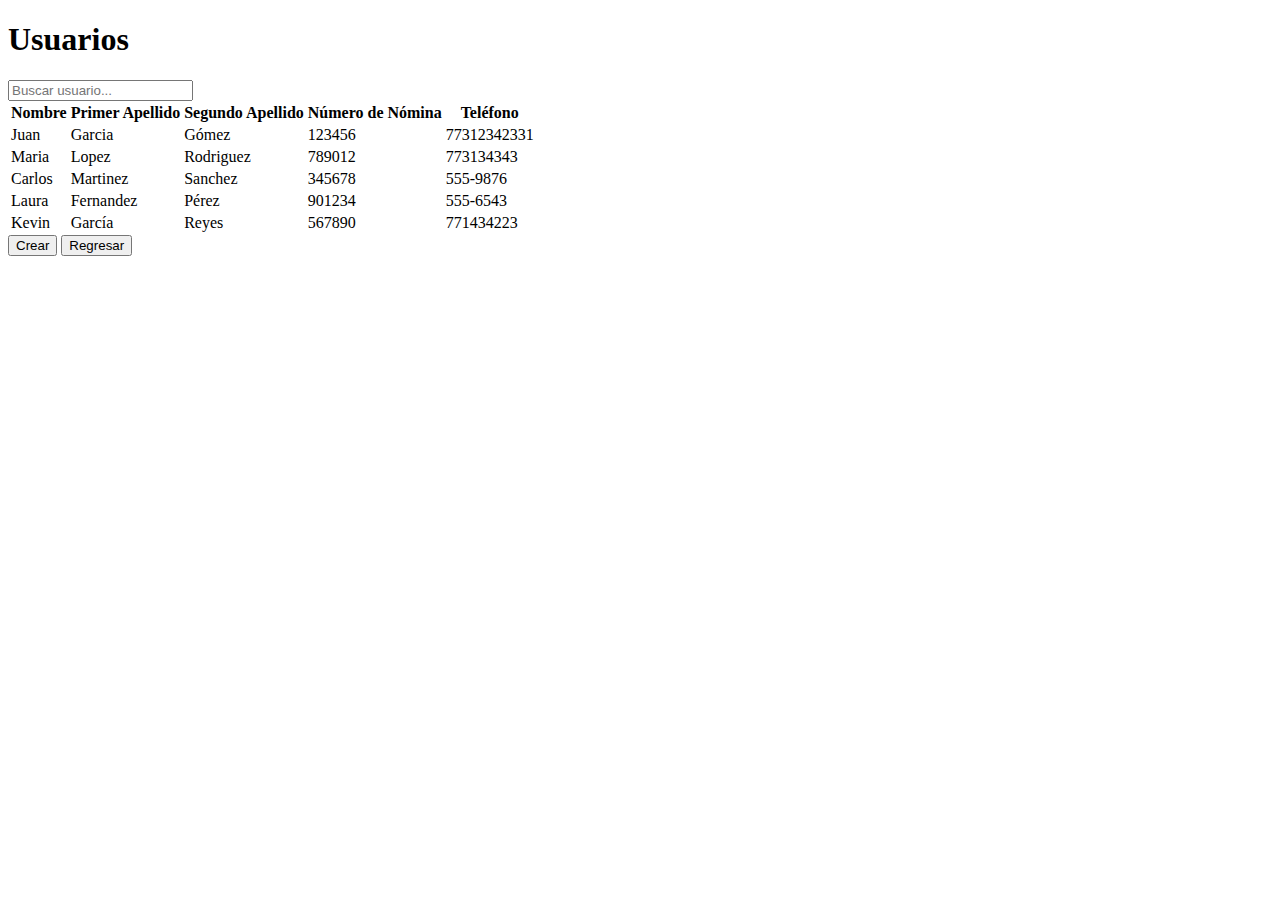
==== MostrarUsuarios.html @ e0e6a34d "Add files via upload" ====
<!DOCTYPE html>
<html lang="es">
<head>
    <meta charset="UTF-8">
    <meta name="viewport" content="width=device-width, initial-scale=1.0">
    <title>Usuarios</title>
    <link rel="stylesheet" href="css/Estilo.css">
    <script src="js/script.js" defer></script>
</head>
<body>
    <div class="app-container">
        <h1>Usuarios</h1>

        <input type="text" id="searchInput" onkeyup="buscarUsuario()" placeholder="Buscar usuario...">

        <table id="userTable" class="user-table">
            <thead>
                <tr>
                    <th>Nombre</th>
                    <th>Primer Apellido</th>
                    <th>Segundo Apellido</th>
                    <th>Número de Nómina</th>
                    <th>Teléfono</th>
                </tr>
            </thead>
            <tbody>
                <tr>
                    <td>Juan</td>
                    <td>Garcia</td>
                    <td>Gómez</td>
                    <td>123456</td>
                    <td>77312342331</td>
                </tr>
                <tr>
                    <td>Maria</td>
                    <td>Lopez</td>
                    <td>Rodriguez</td>
                    <td>789012</td>
                    <td>773134343</td>
                </tr>
                <tr>
                    <td>Carlos</td>
                    <td>Martinez</td>
                    <td>Sanchez</td>
                    <td>345678</td>
                    <td>555-9876</td>
                </tr>
                <tr>
                    <td>Laura</td>
                    <td>Fernandez</td>
                    <td>Pérez</td>
                    <td>901234</td>
                    <td>555-6543</td>
                </tr>
                <tr>
                    <td>Kevin</td>
                    <td>García</td>
                    <td>Reyes</td>
                    <td>567890</td>
                    <td>771434223</td>
                </tr>
            </tbody>
        </table>

        <div class="oval-buttons">
            <button class="oval-button" onclick="window.location.href='RegistrarUsuario.html'">Crear</button>
            <button class="oval-button" onclick="window.location.href='Index.html'">Regresar</button>
        </div>
    </div>

    <script>
        function buscarUsuario() {
            let filtro = document.getElementById("searchInput").value.toLowerCase();
            let filas = document.querySelectorAll("#userTable tbody tr");

            filas.forEach(fila => {
                let textoFila = fila.innerText.toLowerCase();
                fila.style.display = textoFila.includes(filtro) ? "" : "none";
            });
        }
    </script>
</body>
</html>
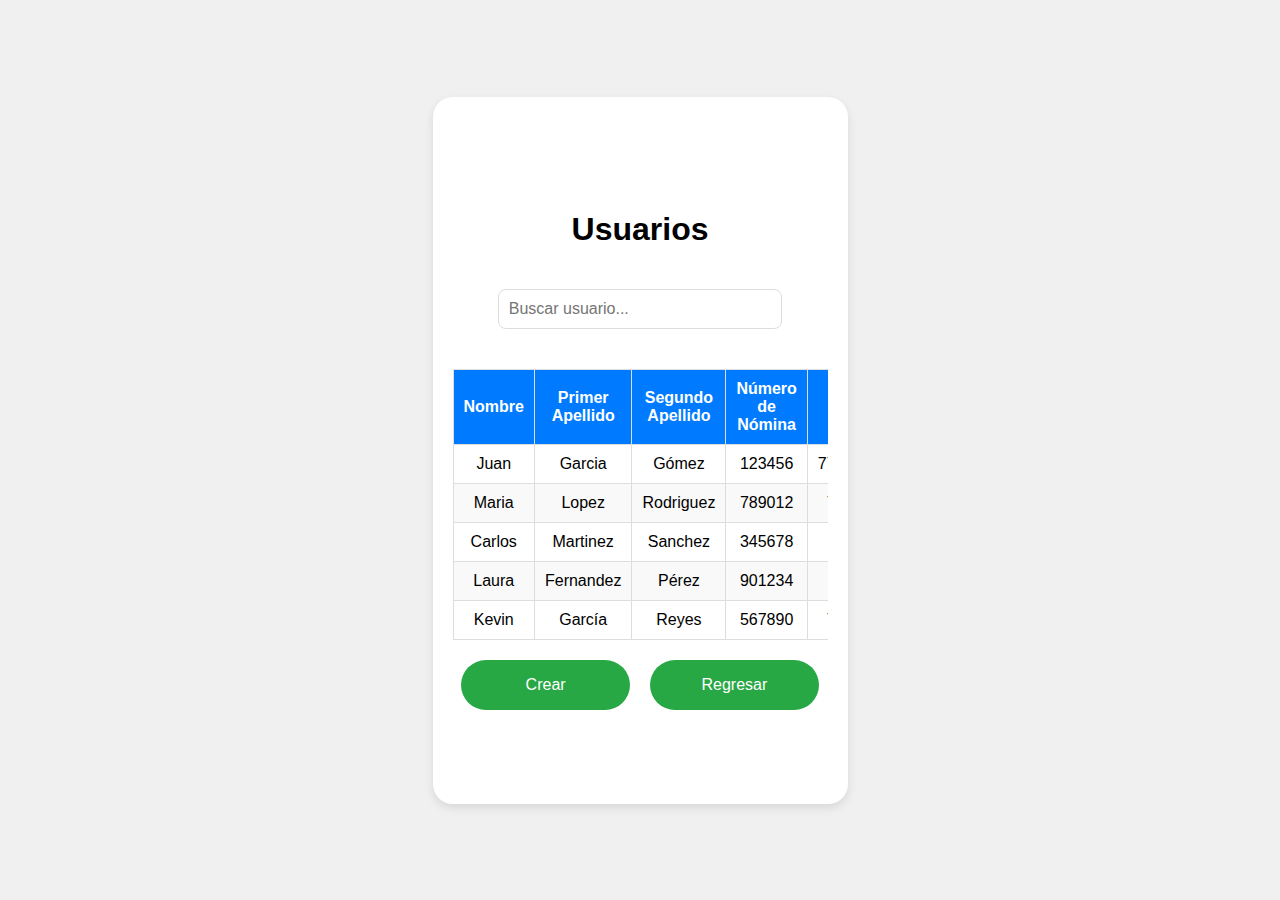
==== commit e9bc9084: "Update MostrarUsuarios.html" ====
--- a/MostrarUsuarios.html
+++ b/MostrarUsuarios.html
@@ -4,7 +4,7 @@
     <meta charset="UTF-8">
     <meta name="viewport" content="width=device-width, initial-scale=1.0">
     <title>Usuarios</title>
-    <link rel="stylesheet" href="css/Estilo.css">
+    <link rel="stylesheet" href="Estilo.css">
     <script src="js/script.js" defer></script>
 </head>
 <body>
--- a/Estilo.css
+++ b/Estilo.css
@@ -0,0 +1,227 @@
+body {
+    font-family: Arial, sans-serif;
+    margin: 0;
+    padding: 0;
+    display: flex;
+    justify-content: center;
+    align-items: center;
+    height: 100vh;
+    background-color: #f0f0f0;
+}
+
+.app-container {
+    width: 375px; 
+    height: 667px;
+    padding: 20px;
+    background-color: #fff;
+    border-radius: 20px; 
+    box-shadow: 0 4px 10px rgba(0, 0, 0, 0.1);
+    display: flex;
+    flex-direction: column;
+    gap: 20px;
+    justify-content: center;
+    align-items: center;
+    overflow: hidden; 
+}
+.button-group {
+    display: flex;
+    flex-direction: column;
+    gap: 20px; 
+    width: 100%; 
+    align-items: center; 
+}
+
+.large-button {
+    width: 80%;
+    padding: 15px;
+    background-color: #007bff;
+    color: white;
+    border: none;
+    border-radius: 8px;
+    font-size: 18px;
+    cursor: pointer;
+    text-align: center;
+    transition: background-color 0.3s;
+}
+
+.large-button:hover {
+    background-color: #0056b3;
+}
+
+.oval-buttons {
+    display: flex;
+    justify-content: center; 
+    gap: 20px;
+    width: 100%;
+}
+
+.oval-button {
+    padding: 15px 30px;
+    background-color: #28a745;
+    color: white;
+    border: none;
+    border-radius: 50px;
+    font-size: 16px;
+    cursor: pointer;
+    transition: background-color 0.3s;
+    min-width: 150px;
+    height: 50px; 
+}
+
+.oval-button:hover {
+    background-color: #218838;
+}
+
+.user-table {
+    width: 100%;
+    border-collapse: collapse; 
+    margin-top: 20px;
+    overflow-x: auto; 
+    display: block; 
+    max-height: 400px; 
+}
+
+.user-table th,
+.user-table td {
+    padding: 10px;
+    text-align: center;
+    border: 1px solid #ddd;
+}
+
+.user-table th {
+    background-color: #007bff;
+    color: white;
+}
+
+.user-table tr:nth-child(even) {
+    background-color: #f9f9f9;
+}
+
+.user-table tr:hover {
+    background-color: #f1f1f1;
+}
+
+.search-container {
+    width: 100%;
+    margin-bottom: 20px;
+    display: flex;
+    justify-content: space-between;
+    align-items: center;
+}
+
+#searchInput {
+    width: 70%;
+    padding: 10px;
+    border: 1px solid #ddd;
+    border-radius: 8px;
+    font-size: 16px;
+}
+
+#searchInput:focus {
+    border-color: #007bff;
+    outline: none;
+}
+
+@media (max-width: 768px) {
+    .app-container {
+        width: 375px; 
+        height: 667px; 
+    }
+
+    .large-button {
+        font-size: 16px;
+    }
+
+    .oval-button {
+        font-size: 14px;
+        min-width: 130px; 
+       height: 45px; 
+    }
+
+    .user-table th, .user-table td {
+        font-size: 14px;
+    }
+
+    .search-container {
+        flex-direction: column;
+        align-items: stretch;
+    }
+
+    #searchInput {
+        width: 100%;
+        margin-bottom: 10px;
+    }
+}
+
+@media (max-width: 480px) {
+    .app-container {
+        width: 375px; 
+        height: 667px;
+     }
+
+    .large-button {
+        font-size: 14px;
+    }
+
+    .oval-button {
+        font-size: 12px;
+        min-width: 120px;
+        height: 40px; 
+    }
+
+    .user-table th, .user-table td {
+        font-size: 12px;
+    }
+}
+
+.input-group {
+    width: 100%;
+    margin-bottom: 15px;
+}
+
+.input-group label {
+    display: block;
+    font-size: 14px;
+    margin-bottom: 5px;
+    color: #333;
+}
+
+.input-group input {
+    width: 100%;
+    padding: 10px;
+    border: 1px solid #ddd;
+    border-radius: 8px;
+    font-size: 16px;
+    margin-bottom: 10px;
+}
+
+.input-group input:focus {
+    border-color: #007bff;
+    outline: none;
+}
+
+.form-buttons {
+    display: flex;
+    gap: 20px;
+    justify-content: center;
+}
+
+.oval-button {
+    padding: 15px 30px;
+    background-color: #28a745;
+    color: white;
+    border: none;
+    border-radius: 50px;
+    font-size: 16px;
+    cursor: pointer;
+    transition: background-color 0.3s;
+    width: 45%;
+}
+
+.oval-button:hover {
+    background-color: #218838;
+}
+
+a {
+    text-decoration: none;
+}
